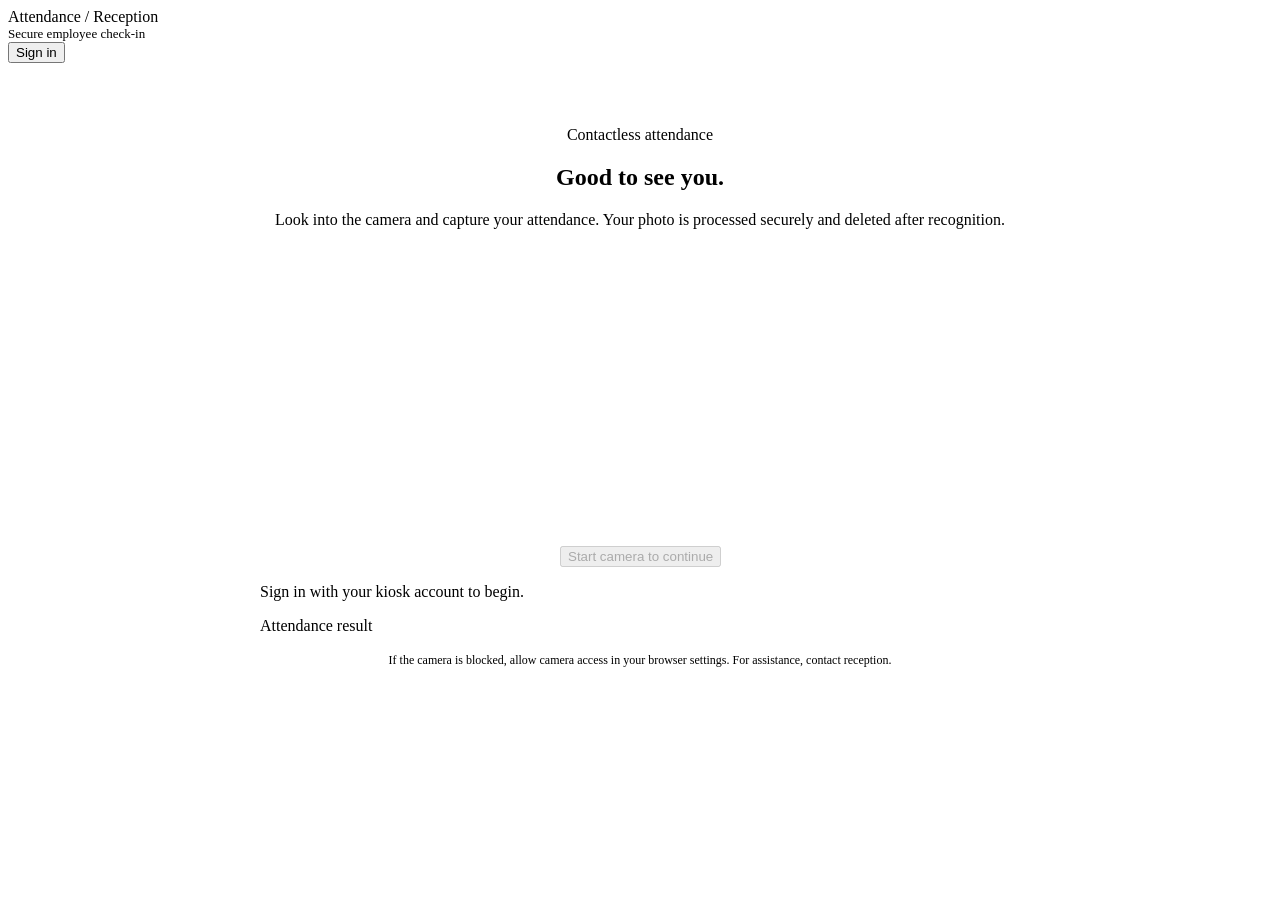
==== web/index.html @ f8a3aa1e "feat(web): add kiosk admin and Cognito browser flows" ====
<!doctype html>
<html lang="en"><head><meta charset="utf-8"><meta name="viewport" content="width=device-width,initial-scale=1"><meta name="theme-color" content="#f4f6f2"><title>Attendance kiosk</title><link rel="stylesheet" href="/shared/styles.css"></head>
<body><main class="shell">
<header class="topbar"><div><div class="brand">Attendance / Reception</div><div class="muted" style="font-size:13px">Secure employee check-in</div></div><button id="sign-in" class="secondary">Sign in</button></header>
<section style="max-width:760px;margin:7vh auto 0;text-align:center"><span class="eyebrow">Contactless attendance</span><h1>Good to see you.</h1><p class="muted">Look into the camera and capture your attendance. Your photo is processed securely and deleted after recognition.</p>
<div class="panel stack" style="text-align:left;margin-top:28px"><div class="camera-frame"><video id="camera" autoplay muted playsinline aria-label="Live camera preview"></video></div><canvas id="capture" class="hidden"></canvas><button id="capture-button" class="large-action" disabled>Start camera to continue</button><p id="message" class="status" role="status" aria-live="polite">Sign in with your kiosk account to begin.</p><div id="result" class="hidden"><div class="eyebrow">Attendance result</div><div id="result-title" class="metric"></div><p id="result-detail" class="muted"></p></div></div>
<p class="muted" style="font-size:12px;margin-top:18px">If the camera is blocked, allow camera access in your browser settings. For assistance, contact reception.</p></section></main><script type="module" src="/kiosk.js"></script></body></html>
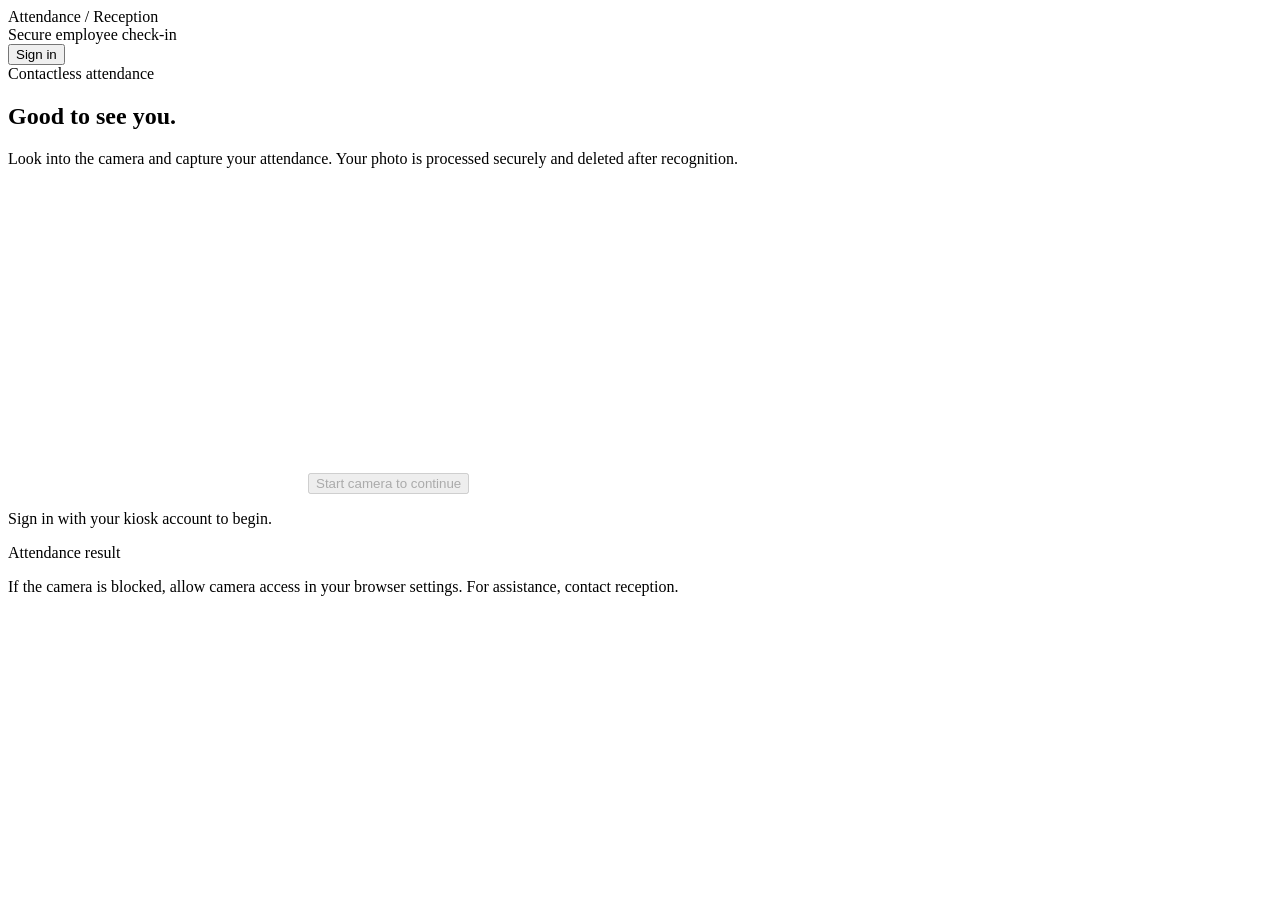
==== commit e95c2e9b: "style: move inline frontend styles into shared stylesheet (web/index.html)" ====
--- a/web/index.html
+++ b/web/index.html
@@ -1,7 +1,7 @@
 <!doctype html>
 <html lang="en"><head><meta charset="utf-8"><meta name="viewport" content="width=device-width,initial-scale=1"><meta name="theme-color" content="#f4f6f2"><title>Attendance kiosk</title><link rel="stylesheet" href="/shared/styles.css"></head>
 <body><main class="shell">
-<header class="topbar"><div><div class="brand">Attendance / Reception</div><div class="muted" style="font-size:13px">Secure employee check-in</div></div><button id="sign-in" class="secondary">Sign in</button></header>
-<section style="max-width:760px;margin:7vh auto 0;text-align:center"><span class="eyebrow">Contactless attendance</span><h1>Good to see you.</h1><p class="muted">Look into the camera and capture your attendance. Your photo is processed securely and deleted after recognition.</p>
-<div class="panel stack" style="text-align:left;margin-top:28px"><div class="camera-frame"><video id="camera" autoplay muted playsinline aria-label="Live camera preview"></video></div><canvas id="capture" class="hidden"></canvas><button id="capture-button" class="large-action" disabled>Start camera to continue</button><p id="message" class="status" role="status" aria-live="polite">Sign in with your kiosk account to begin.</p><div id="result" class="hidden"><div class="eyebrow">Attendance result</div><div id="result-title" class="metric"></div><p id="result-detail" class="muted"></p></div></div>
-<p class="muted" style="font-size:12px;margin-top:18px">If the camera is blocked, allow camera access in your browser settings. For assistance, contact reception.</p></section></main><script type="module" src="/kiosk.js"></script></body></html>+<header class="topbar"><div><div class="brand">Attendance / Reception</div><div class="muted tiny">Secure employee check-in</div></div><button id="sign-in" class="secondary">Sign in</button></header>
+<section class="kiosk-center"><span class="eyebrow">Contactless attendance</span><h1>Good to see you.</h1><p class="muted">Look into the camera and capture your attendance. Your photo is processed securely and deleted after recognition.</p>
+<div class="panel stack kiosk-panel"><div class="camera-frame"><video id="camera" autoplay muted playsinline aria-label="Live camera preview"></video></div><canvas id="capture" class="hidden"></canvas><button id="capture-button" class="large-action" disabled>Start camera to continue</button><p id="message" class="status" role="status" aria-live="polite">Sign in with your kiosk account to begin.</p><div id="result" class="hidden"><div class="eyebrow">Attendance result</div><div id="result-title" class="metric"></div><p id="result-detail" class="muted"></p></div></div>
+<p class="muted tiny top-gap">If the camera is blocked, allow camera access in your browser settings. For assistance, contact reception.</p></section></main><script type="module" src="/kiosk.js"></script></body></html>
